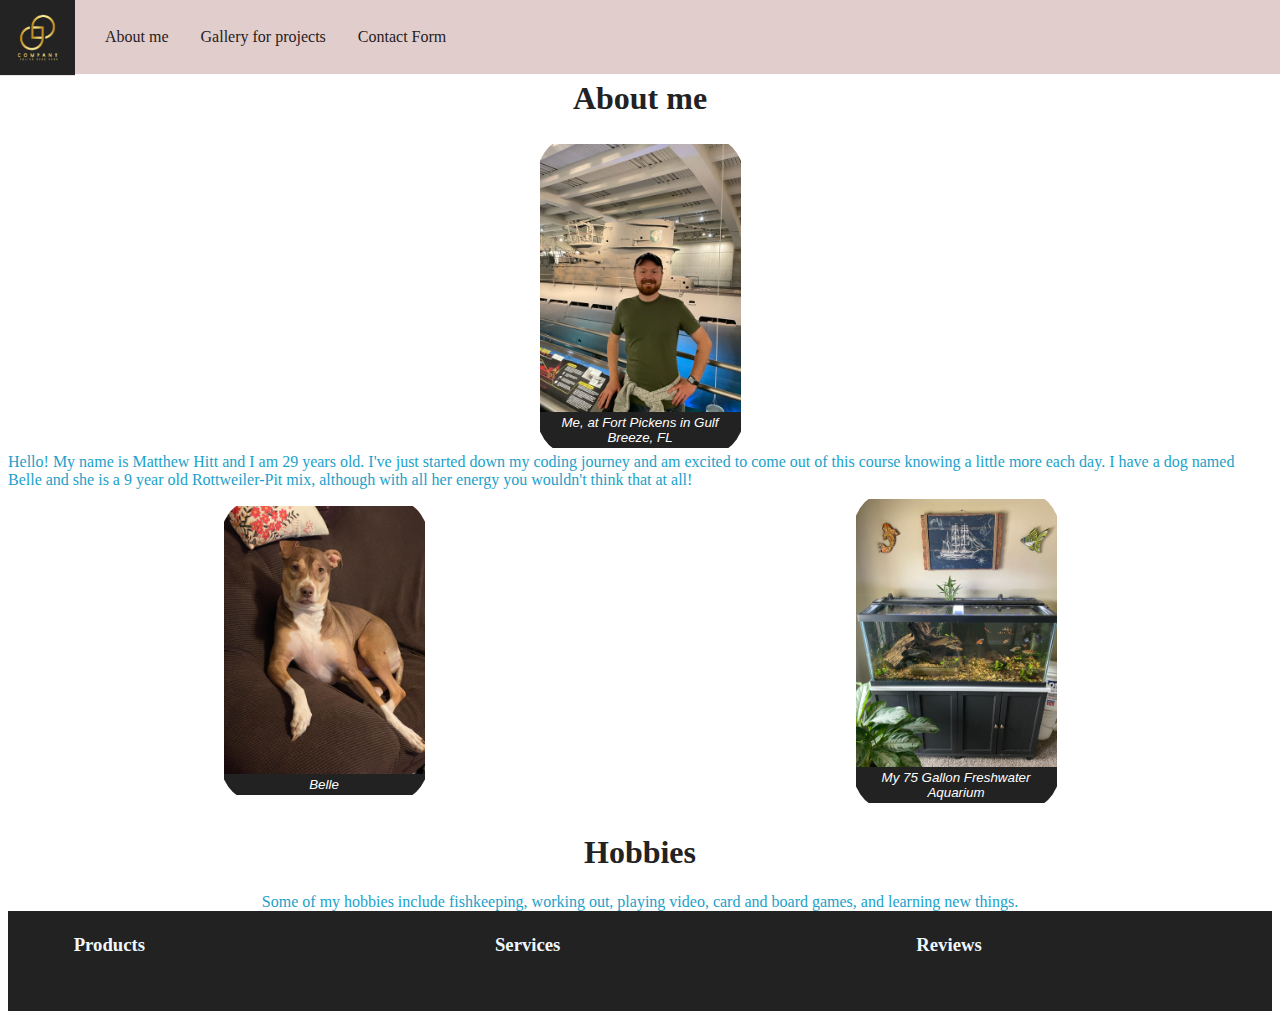
==== index.html @ abcd4b0d "first draft" ====
<!DOCTYPE html>
<html lang="en">
  <head>
    <meta charset="UTF-8" />
    <meta http-equiv="X-UA-Compatible" content="IE=edge" />
    <meta name="viewport" content="width=device-width, initial-scale=1.0" />
    <title>Document</title>
    <link rel="stylesheet" href="./style.css" />
  </head>
  <body>
    <header>
      <div>
        <a href="https://purple.com" target="_blank"
          ><img src="./companyLogo.jpg" alt="Company Logo" id="hdrLogo"
        /></a>
      </div>
      <nav>
        <ul id="navMenu">
          <li><a href="./index.html">About me</a></li>
          <li><a href="./projectGallery.html">Gallery for projects</a></li>
          <li><a href="./contactForm.html">Contact Form</a></li>
        </ul>
      </nav>
    </header>

    <main>
      <section>
        <h1 >About me</h1>
        <figure>
          <img src="Me2.jpg" alt="Selfie" id="s" />
          <figcaption>Me, at Fort Pickens in Gulf Breeze, FL</figcaption>
        </figure>
        <div class="flexbox">
        <div class="textMain" >
          Hello! My name is Matthew Hitt and I am 29 years old. I've just
          started down my coding journey and am excited to come out of this
          course knowing a little more each day. I have a dog named Belle and
          she is a 9 year old Rottweiler-Pit mix, although with all her energy
          you wouldn't think that at all! <br />
        </div>
      </div>
        <div class="flexbox">
          <div class="flexbox-item">
            <figure>
              <img src="./Belle.jpg" alt="Belle" id="belle" />
              <figcaption>Belle</figcaption>
            </figure>
          </div>
          <div class="flexbox-item">
            <figure>
              <img src="./aquarium.jpg" alt="My aquarium" id="tank" />
              <figcaption>My 75 Gallon Freshwater Aquarium</figcaption>
            </figure>
          </div>
        </div>
      </section>
      <section>
        <h1>Hobbies</h1>
        <div class="textMain">
          Some of my hobbies include fishkeeping, working out, playing video,
          card and board games, and learning new things.
        </div>
      </section>
    </main>

    <footer>
      <div class="flexbox">
        <div class="flexbox-item">
          <h3>Products</h3>
        </div>
        <div class="flexbox-item">
          <h3>Services</h3>
        </div>
        <div class="flexbox-item">
          <h3>Reviews</h3>
        </div>
      </div>
    </footer>
  </body>
</html>
---- style.css ----
* {
  box-sizing: border-box;
}
$padding-horizontal:20px;
$highlight-color:#ADD8E6;
body {
  height: 100%;
  margin-bottom: 100px;
  background:#34495e;
  color:white;
  text-align:center;
  font-family:Helvetica, Arial, sans-serif;
  font-size:10pt;
}
#hdrLogo {
  width: 75px;
  top: 0;
  left: 0;
  position: fixed;
}
#navMenu {
  list-style-type: none;
  position: fixed;
  top: 0;
  left: 75px;
  margin: 0;
  padding: 14px;
  width: 100%;
  background-color: #e2cdcd;
  display: flex;
  justify-content: flex-start;
}
#navMenu li {
  display: inline;
  float: left;
}
#navMenu li a {
  display: block;
  color: rgb(36, 33, 33);
  text-align: center;
  padding: 14px 16px;
  text-decoration: none;
}
#navMenu li a:hover {
  background-color: #a76d6d;
}
.active {
  background-color: #a74646;
}
header {
  border-bottom: 1px solid black;
}
main {
  padding-top: 50px;
  display: flex;
  flex-direction: column;
  align-items: center;
  font-size: 1rem;
  /* color: #40b7c7; */
}
#intro {
  display: flex;
  flex-direction: column;
  /* align-items: center; */
}
figure {
  display: flex;
  flex-flow: column;
  padding: 5px;
  max-width: 211px;
  margin: auto;
  border-radius: 15%;
  overflow: hidden;
}
figcaption {
  background-color: #222;
  color: #fff;
  font: italic smaller sans-serif;
  padding: 3px;
  text-align: center;
}
.flexbox {
  display: flex;
}
.flexbox-item {
  flex-flow: column;
  max-width: 300px;
  margin: auto;
  align-items: start;
  flex: 33.33%;
  padding: 5px;
}
h1 {
  color: #222;
  display: flex;
  flex-direction: column;
  align-items: center;
}
.textMain {
  display: flex;
  flex-direction: column;
  align-items: center;
  font-size: 1rem;
  color: #1ba1ca;
  width: 100%;
}
#submit {
  height: 50px;
  width: 100%;
  background: rgb(44, 100, 255);
  color: white;
  border-color: rgb(44, 100, 255);
}
.contactInput {
  width: 100%;
  height: 2rem;
}
.contactHdr {
  font-size: 2rem;
  margin-left: 20px;
  margin-right: 20px;
}
footer {
  position: relative;
  background-color: #222;
  height: 100px;
  bottom: 0;
  margin: 0;
  padding: 0;
  color: aliceblue;
}
form {
  width: 500px;
  margin: 0 auto;
  background: white;
  border-radius: 10px;
  margin-bottom: 20px;
}
input,
.floating-placeholder {
  font-family: Helvetica, Arial, sans-serif;
  font-size: 27pt;
  line-height: 3.6em;
  height: 2.6em;
  margin: 0;
  padding: 0;
  width: 100%;
  
}
.floating-placeholder input:focus + label {
  color: #16abf0;
}
.floating-placeholder input[value] + label {
  color: red;
}
.floating-placeholder {
  position: relative;
}

.floating-placeholder input {
  font-size: 20pt;
  border: none;
  outline: none;
  position: absolute;
  top: 0;
  left: 0;
  display: block;
  background: transparent;
  z-index: 2;
  border-bottom: 1px solid #ccc;
  text-indent: $padding-horizontal;
}
.floating-placeholder:last-child input {
  border-bottom: none;
}
.floating-placeholder label {
  display: block;
  position: absolute;
  top: 0;
  left: $padding-horizontal;
  font-size: 20pt;
  z-index: 1;
  @include transform-origin(0, 0em);
  @include transition(transform 160ms, color 200ms);
  @include transform(scale(1, 1) rotateY(0));
  color: #999;
}
.floating-placeholder-float label {
  @include transform(scale(0.55, 0.55) rotateY(0));
}
.floating-placeholder-float input {
  line-height: 3.4em;
}
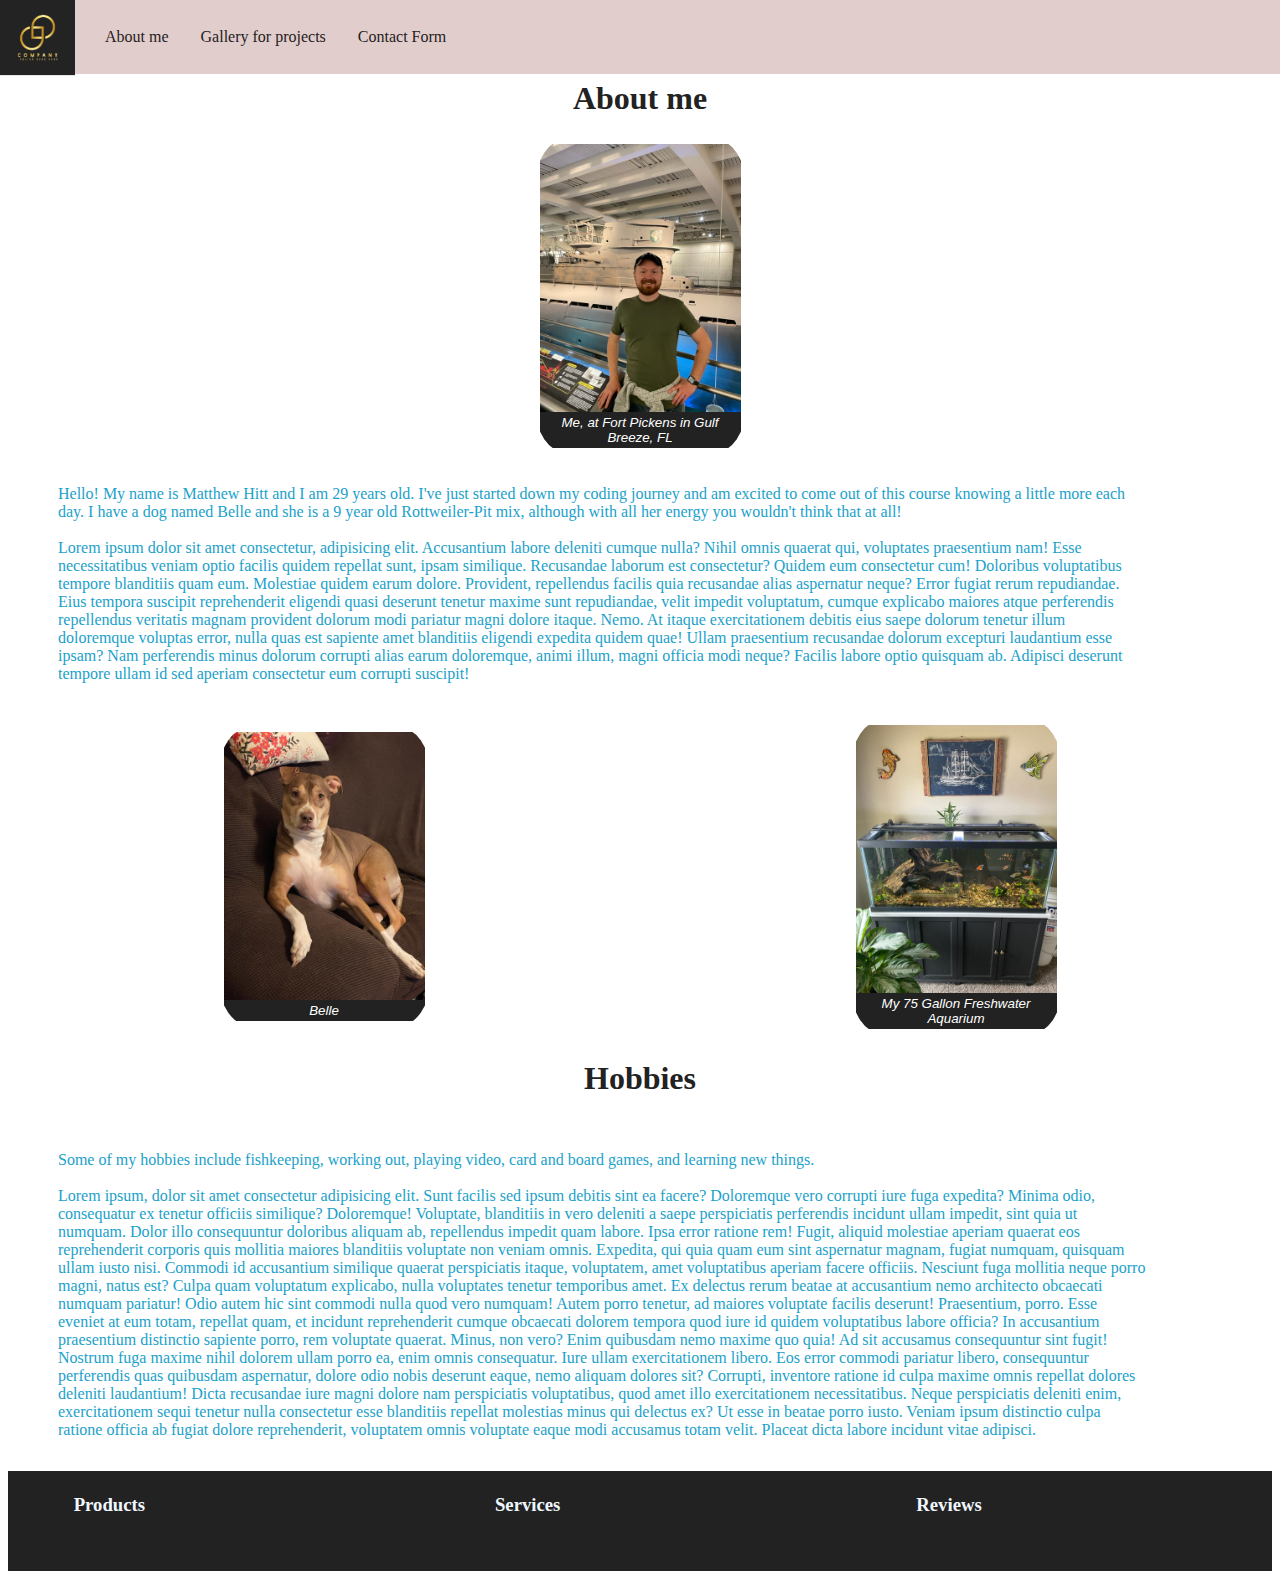
==== commit 07f99501: "fixed contact fields" ====
--- a/index.html
+++ b/index.html
@@ -37,6 +37,12 @@
           course knowing a little more each day. I have a dog named Belle and
           she is a 9 year old Rottweiler-Pit mix, although with all her energy
           you wouldn't think that at all! <br />
+          <br/>
+          Lorem ipsum dolor sit amet consectetur, adipisicing elit. Accusantium labore deleniti cumque nulla? Nihil omnis quaerat qui, voluptates praesentium nam! Esse necessitatibus veniam optio facilis quidem repellat sunt, ipsam similique.
+          Recusandae laborum est consectetur? Quidem eum consectetur cum! Doloribus voluptatibus tempore blanditiis quam eum. Molestiae quidem earum dolore. Provident, repellendus facilis quia recusandae alias aspernatur neque? Error fugiat rerum repudiandae.
+          Eius tempora suscipit reprehenderit eligendi quasi deserunt tenetur maxime sunt repudiandae, velit impedit voluptatum, cumque explicabo maiores atque perferendis repellendus veritatis magnam provident dolorum modi pariatur magni dolore itaque. Nemo.
+          At itaque exercitationem debitis eius saepe dolorum tenetur illum doloremque voluptas error, nulla quas est sapiente amet blanditiis eligendi expedita quidem quae! Ullam praesentium recusandae dolorum excepturi laudantium esse ipsam?
+          Nam perferendis minus dolorum corrupti alias earum doloremque, animi illum, magni officia modi neque? Facilis labore optio quisquam ab. Adipisci deserunt tempore ullam id sed aperiam consectetur eum corrupti suscipit!
         </div>
       </div>
         <div class="flexbox">
@@ -58,7 +64,18 @@
         <h1>Hobbies</h1>
         <div class="textMain">
           Some of my hobbies include fishkeeping, working out, playing video,
-          card and board games, and learning new things.
+          card and board games, and learning new things. <br/>
+          <br/>
+          Lorem ipsum, dolor sit amet consectetur adipisicing elit. Sunt facilis sed ipsum debitis sint ea facere? Doloremque vero corrupti iure fuga expedita? Minima odio, consequatur ex tenetur officiis similique? Doloremque!
+          Voluptate, blanditiis in vero deleniti a saepe perspiciatis perferendis incidunt ullam impedit, sint quia ut numquam. Dolor illo consequuntur doloribus aliquam ab, repellendus impedit quam labore. Ipsa error ratione rem!
+          Fugit, aliquid molestiae aperiam quaerat eos reprehenderit corporis quis mollitia maiores blanditiis voluptate non veniam omnis. Expedita, qui quia quam eum sint aspernatur magnam, fugiat numquam, quisquam ullam iusto nisi.
+          Commodi id accusantium similique quaerat perspiciatis itaque, voluptatem, amet voluptatibus aperiam facere officiis. Nesciunt fuga mollitia neque porro magni, natus est? Culpa quam voluptatum explicabo, nulla voluptates tenetur temporibus amet.
+          Ex delectus rerum beatae at accusantium nemo architecto obcaecati numquam pariatur! Odio autem hic sint commodi nulla quod vero numquam! Autem porro tenetur, ad maiores voluptate facilis deserunt! Praesentium, porro.
+          Esse eveniet at eum totam, repellat quam, et incidunt reprehenderit cumque obcaecati dolorem tempora quod iure id quidem voluptatibus labore officia? In accusantium praesentium distinctio sapiente porro, rem voluptate quaerat.
+          Minus, non vero? Enim quibusdam nemo maxime quo quia! Ad sit accusamus consequuntur sint fugit! Nostrum fuga maxime nihil dolorem ullam porro ea, enim omnis consequatur. Iure ullam exercitationem libero.
+          Eos error commodi pariatur libero, consequuntur perferendis quas quibusdam aspernatur, dolore odio nobis deserunt eaque, nemo aliquam dolores sit? Corrupti, inventore ratione id culpa maxime omnis repellat dolores deleniti laudantium!
+          Dicta recusandae iure magni dolore nam perspiciatis voluptatibus, quod amet illo exercitationem necessitatibus. Neque perspiciatis deleniti enim, exercitationem sequi tenetur nulla consectetur esse blanditiis repellat molestias minus qui delectus ex?
+          Ut esse in beatae porro iusto. Veniam ipsum distinctio culpa ratione officia ab fugiat dolore reprehenderit, voluptatem omnis voluptate eaque modi accusamus totam velit. Placeat dicta labore incidunt vitae adipisci.
         </div>
       </section>
     </main>
--- a/style.css
+++ b/style.css
@@ -1,16 +1,16 @@
 * {
   box-sizing: border-box;
 }
-$padding-horizontal:20px;
-$highlight-color:#ADD8E6;
+$padding-horizontal: 20px;
+$highlight-color: #add8e6;
 body {
   height: 100%;
   margin-bottom: 100px;
-  background:#34495e;
-  color:white;
-  text-align:center;
-  font-family:Helvetica, Arial, sans-serif;
-  font-size:10pt;
+  background: #34495e;
+  color: white;
+  text-align: center;
+  font-family: Helvetica, Arial, sans-serif;
+  font-size: 10pt;
 }
 #hdrLogo {
   width: 75px;
@@ -102,7 +102,10 @@
   align-items: center;
   font-size: 1rem;
   color: #1ba1ca;
-  width: 100%;
+  width: 90%;
+  padding-left: 50px;
+  padding-top: 2rem;
+  padding-bottom: 2rem;
 }
 #submit {
   height: 50px;
@@ -128,6 +131,8 @@
   margin: 0;
   padding: 0;
   color: aliceblue;
+  width: 100%;
+  overflow: hidden;
 }
 form {
   width: 500px;
@@ -136,7 +141,88 @@
   border-radius: 10px;
   margin-bottom: 20px;
 }
-input,
+.input-container {
+  position: relative;
+  margin-bottom: 20px;
+  display: flex;
+  align-items: center;
+}
+
+.input-container input {
+  flex: 1;
+  width: 100%;
+  padding: 10px;
+  border: none;
+  border-bottom: 2px solid #ccc;
+  font-size: 1rem;
+  transition: border-bottom-color 0.3s;
+}
+.input-container input:focus {
+  border-bottom-color: #8bc34a;
+  outline: none;
+}
+.input-container input:focus::placeholder,
+.input-container input:valid::placeholder {
+  color: transparent;
+}
+.input-container input:not(:placeholder-shown) + label {
+  font-size: 12px;
+  top: -20px;
+  color: #8bc34a;
+  transition: all 0.3s;
+}
+/* .input-container label {
+    position: absolute;
+    top: 50%;
+    transform: translateY(-50%);
+    left: 0;
+    pointer-events: none;
+    transition: all 0.3s;
+    color: #999;
+  } 
+  .input-container input:focus + label,
+.input-container input:valid + label {
+  font-size: 12px;
+  top: 0;
+  transform: translateY(-100%);
+  color: #8bc34a;
+} */
+.input-container input:not(:placeholder-shown) + label,
+.input-container input:focus + label {
+  top: -20px;
+}
+.repo-card {
+  width: 400px;
+  border: 1px solid #ccc;
+  padding: 10px;
+  margin-bottom: 10px;
+  display: flex;
+      flex-direction: column;
+}
+.repo-card h2 {
+  margin-top: 0;
+}
+.repo-card p {
+  margin-bottom: 0;
+}
+@media (min-width: 768px) {
+    /* Horizontal layout for desktop screens */
+    /* .repo-card {
+      flex-direction: column;
+    } */
+    .repo-card .repo-info {
+      flex: 1;
+      padding-left: 10px;
+    }
+  }
+/* Optional: Add some animation */
+.input-container input:not(:placeholder-shown) + label {
+  font-size: 12px;
+  top: -20px;
+  color: #8bc34a;
+}
+
+/* input,
 .floating-placeholder {
   font-family: Helvetica, Arial, sans-serif;
   font-size: 27pt;
@@ -190,4 +276,4 @@
 }
 .floating-placeholder-float input {
   line-height: 3.4em;
-}
+} */
